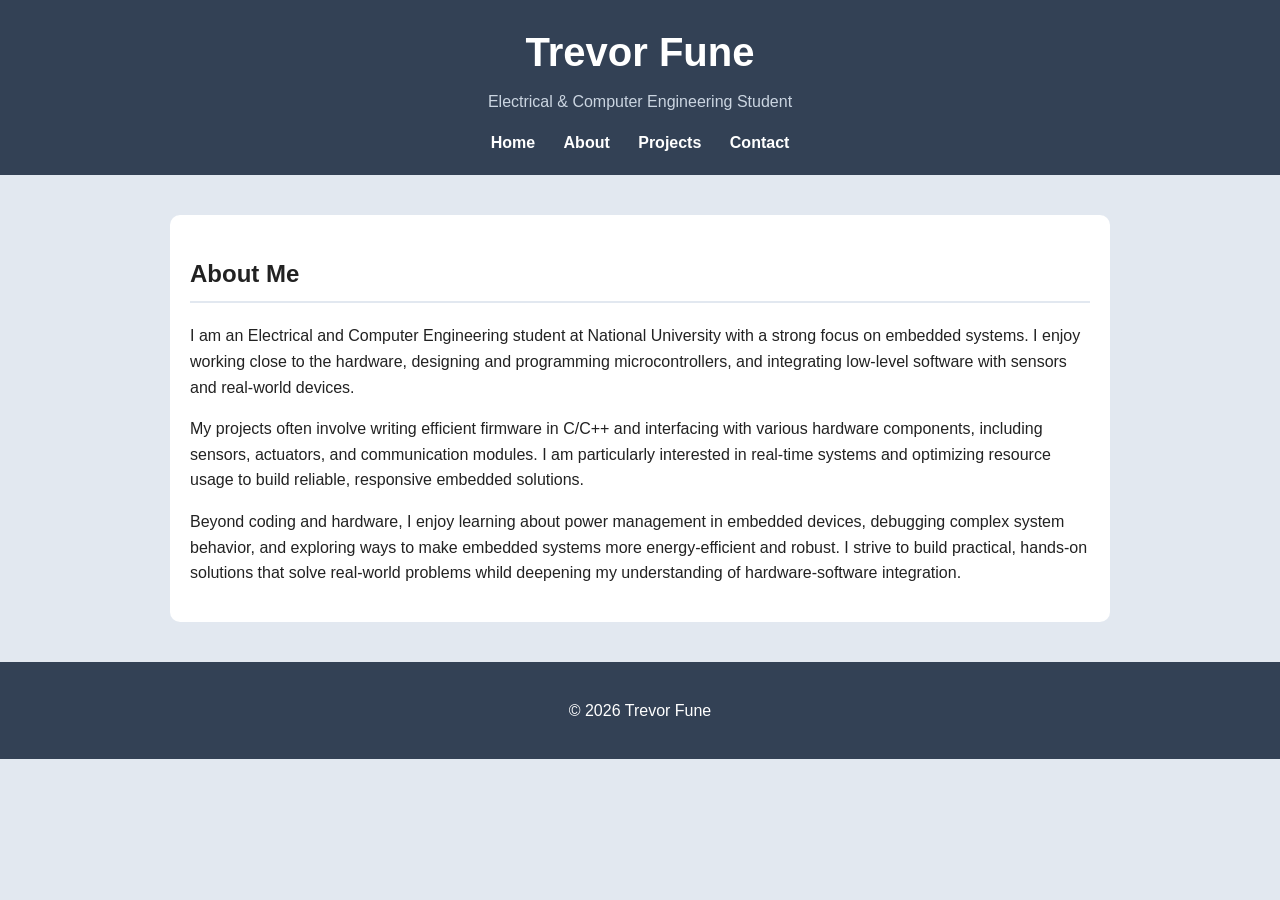
==== about.html @ f22c8fd4 "Initial portfolio website" ====
<!DOCTYPE html>
<html lang="en">
<head>
    <meta charset="UTF-8">
    <meta name="viewport">
    <meta content="width=device-width, initial-scale=1.0">
    <title>Trevor Fune | About</title>
    <link rel="stylesheet" href="style.css">
</head>

<body>
    <header>
        <h1>Trevor Fune</h1>
        <p>Electrical & Computer Engineering Student</p>

        <nav>
            <a href="index.html">Home</a>
            <a href="about.html">About</a>
            <a href="projects.html">Projects</a>
            <a href="contact.html">Contact</a>
        </nav>
    </header>

    <section>
        <h2>About Me</h2>
        <p>
            I am an Electrical and Computer Engineering student at National University with
            a strong focus on embedded systems. I enjoy working close to the hardware, designing
            and programming microcontrollers, and integrating low-level software with sensors
            and real-world devices.
        </p>

        <p>
            My projects often involve writing efficient firmware in C/C++ and interfacing
            with various hardware components, including sensors, actuators, and communication
            modules. I am particularly interested in real-time systems and optimizing resource
            usage to build reliable, responsive embedded solutions.
        </p>

        <p>
            Beyond coding and hardware, I enjoy learning about power management in embedded devices,
            debugging complex system behavior, and exploring ways to make embedded systems more
            energy-efficient and robust. I strive to build practical, hands-on solutions that solve
            real-world problems whild deepening my understanding of hardware-software integration.
        </p>
    </section>

    <footer>
        <p>&copy; 2026 Trevor Fune</p>
    </footer>
</body>
</html>
---- style.css ----
body {
    font-family: Arial, Helvetica, sans-serif;
    margin: 0;
    padding: 0;
    line-height: 1.6;
    background-color: #e2e8f0;
    color: #222
}

header {
    background-color: #334155;
    color: white;
    padding: 20px;
    text-align: center;
}

header h1 {
    margin: 0;
    font-size: 40px;
}

header p {
    margin: 5px 0 15px 0;
    color: #cbd5e1
}

nav {
    margin-top: 10px;
}

nav a {
    color: white;
    text-decoration: none;
    margin: 0 12px;
    font-weight: bold;
}

nav a:hover {
    color: #38bdf8;
}

section {
    max-width: 900px;
    margin: 40px auto;
    padding: 20px;
    background: white;
    border-radius: 10px;
    box-shadow: 0 4px 12px rgpa(0,0,0,0.08);
}

h2 {
    border-bottom: 2px solid #e2e8f0;
    padding-bottom: 8px;
    margin-bottom: 20px;
}

.hero {
    text-align: center;
    padding: 60px 20px;
}

.hero h1 {
    font-size: 34px;
    margin-bottom: 10px;
}

.hero p {
    font-size: 18px;
    color: #475569;
    max-width: 700px;
    margin: 0 auto 20px auto;
}

.hero a {
    display: inline-block;
    margin: 10px;
    padding: 10px 16px;
    background: #2563eb;
    color: white;
    text-decoration: none;
    border-radius: 6px;
}

.project {
    padding: 15px;
    margin-bottom: 15px;
    border: 1px solid #334155;
    border-radius: 8px;
    transition: transform 0.2s ease, box-shadow 0.2s ease;
}

.project:hover {
    transform: translateY(-3px);
    box-shadow: 0 6px 16px rgba(0,0,0,0.1);
}

.project h3 {
    margin-top: 0;
}

.project a {
    color: #2563eb;
    text-decoration: none;
    font-weight: bold;
}

.project a:hover {
    text-decoration: underline;
}

a {
    color: #2563eb;
}

img {
    max-width: 100%;
    border-radius: 8px;
    margin-top: 10px;
}

ul {
    padding-left: 20px;
}

footer {
    text-align: center;
    padding: 20px;
    background-color: #334155;
    color: white;
    margin-top: 40px;
}
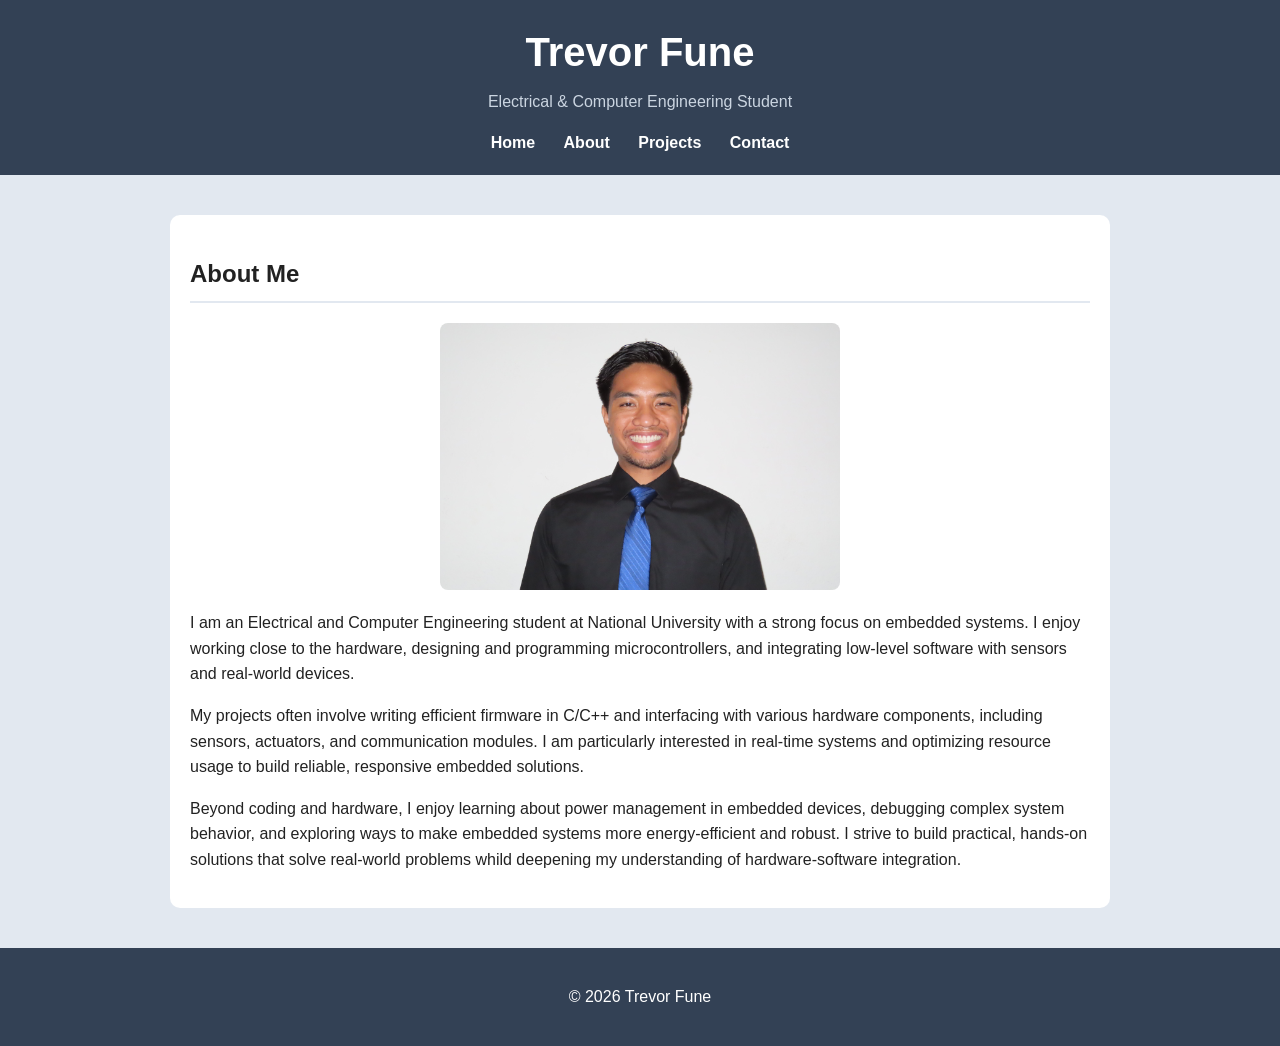
==== commit 835e9ea6: "Add headshot" ====
--- a/about.html
+++ b/about.html
@@ -23,6 +23,10 @@
 
     <section>
         <h2>About Me</h2>
+        <p>
+            <img src="images/headshot.jpg" alt="Fune-Trevor-Headshot" width="400">
+        </p>
+        
         <p>
             I am an Electrical and Computer Engineering student at National University with
             a strong focus on embedded systems. I enjoy working close to the hardware, designing
--- a/style.css
+++ b/style.css
@@ -115,7 +115,8 @@
 img {
     max-width: 100%;
     border-radius: 8px;
-    margin-top: 10px;
+    display: block;
+    margin: 20px auto;
 }
 
 ul {
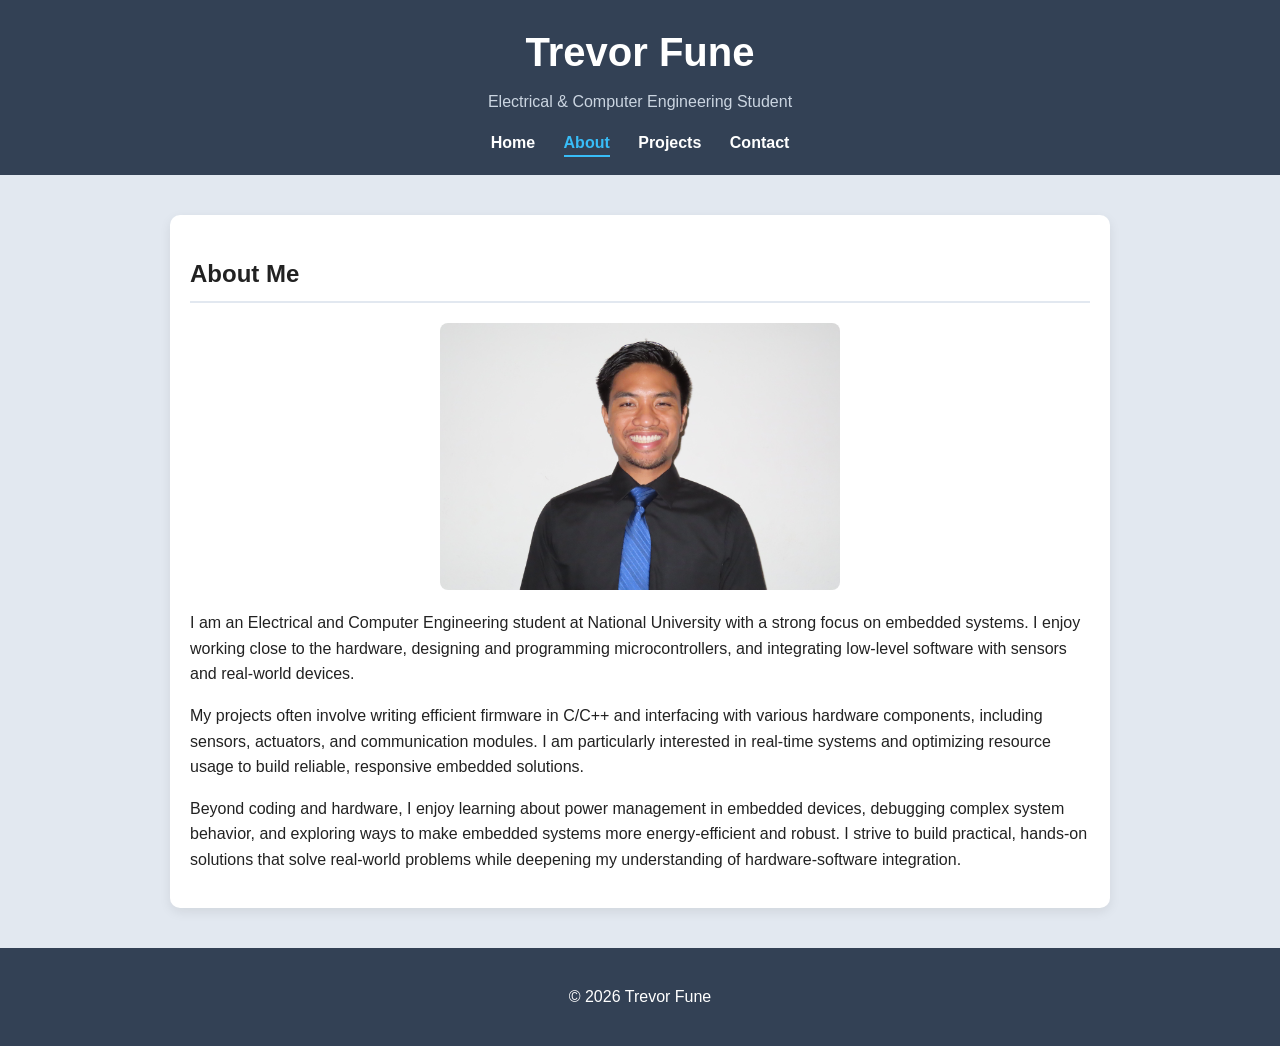
==== commit 7053fcc9: "Improve portfolio website styling and button consistency" ====
--- a/about.html
+++ b/about.html
@@ -2,8 +2,7 @@
 <html lang="en">
 <head>
     <meta charset="UTF-8">
-    <meta name="viewport">
-    <meta content="width=device-width, initial-scale=1.0">
+    <meta name="viewport" content="width=device-width, initial-scale=1.0">
     <title>Trevor Fune | About</title>
     <link rel="stylesheet" href="style.css">
 </head>
@@ -15,7 +14,7 @@
 
         <nav>
             <a href="index.html">Home</a>
-            <a href="about.html">About</a>
+            <a href="about.html" class="active">About</a>
             <a href="projects.html">Projects</a>
             <a href="contact.html">Contact</a>
         </nav>
@@ -45,7 +44,7 @@
             Beyond coding and hardware, I enjoy learning about power management in embedded devices,
             debugging complex system behavior, and exploring ways to make embedded systems more
             energy-efficient and robust. I strive to build practical, hands-on solutions that solve
-            real-world problems whild deepening my understanding of hardware-software integration.
+            real-world problems while deepening my understanding of hardware-software integration.
         </p>
     </section>
 
--- a/style.css
+++ b/style.css
@@ -4,7 +4,7 @@
     padding: 0;
     line-height: 1.6;
     background-color: #e2e8f0;
-    color: #222
+    color: #222;
 }
 
 header {
@@ -21,7 +21,7 @@
 
 header p {
     margin: 5px 0 15px 0;
-    color: #cbd5e1
+    color: #cbd5e1;
 }
 
 nav {
@@ -33,6 +33,13 @@
     text-decoration: none;
     margin: 0 12px;
     font-weight: bold;
+    transition: color 0.2s ease;
+}
+
+nav a.active {
+    color: #38bdf8;
+    border-bottom: 2px solid #38bdf8;
+    padding-bottom: 4px;
 }
 
 nav a:hover {
@@ -45,7 +52,7 @@
     padding: 20px;
     background: white;
     border-radius: 10px;
-    box-shadow: 0 4px 12px rgpa(0,0,0,0.08);
+    box-shadow: 0 4px 12px rgba(0,0,0,0.08);
 }
 
 h2 {
@@ -71,14 +78,31 @@
     margin: 0 auto 20px auto;
 }
 
-.hero a {
+.button {
     display: inline-block;
-    margin: 10px;
-    padding: 10px 16px;
-    background: #2563eb;
+    padding: 8px 14px;
+    background: #334155;
     color: white;
     text-decoration: none;
     border-radius: 6px;
+    font-weight: bold;
+    transition: background-color 0.2s ease;
+}
+
+.button:hover {
+    background-color: #0369a1;
+    color: white;
+}
+
+.hero .button {
+    padding: 10px 16px;
+    margin: 10px;
+}
+
+.project-grid {
+    display: grid;
+    grid-template-columns: repeat(auto-fit, minmax(280px, 1fr));
+    gap: 20px;
 }
 
 .project {
@@ -98,17 +122,43 @@
     margin-top: 0;
 }
 
-.project a {
+.project a:not(.button) {
+    color: #1e3a8a;
+    text-decoration: none;
+    font-weight: bold;
+}
+
+.project a:not(.button):hover {
     color: #2563eb;
-    text-decoration: none;
-    font-weight: bold;
-}
-
-.project a:hover {
     text-decoration: underline;
 }
 
+.project img {
+    width: 100%;
+    max-width: 400px;
+}
+
+.tags {
+    margin-top: 12px;
+    margin-bottom: 12px;
+}
+
+.tags span {
+    display: inline-block;
+    background-color: #e0f2fe;
+    color: #0369a1;
+    font-size: 14px;
+    font-weight: bold;
+    padding: 5px 10px;
+    margin: 4px 4px 4px 0;
+    border-radius: 999px;
+}
+
 a {
+    color: #1e3a8a;
+}
+
+a:hover {
     color: #2563eb;
 }
 
@@ -129,4 +179,32 @@
     background-color: #334155;
     color: white;
     margin-top: 40px;
+}
+
+@media (max-width: 600px) {
+    header h1 {
+        font-size: 32px;
+    }
+
+    nav a {
+        display: block;
+        margin: 8px 0;
+    }
+
+    section {
+        margin: 20px 12px;
+        padding: 18px;
+    }
+
+    .hero {
+        padding: 40px 20px;
+    }
+
+    .hero h1 {
+        font-size: 28px;
+    }
+
+    .hero p {
+        font-size: 16px;
+    }
 }
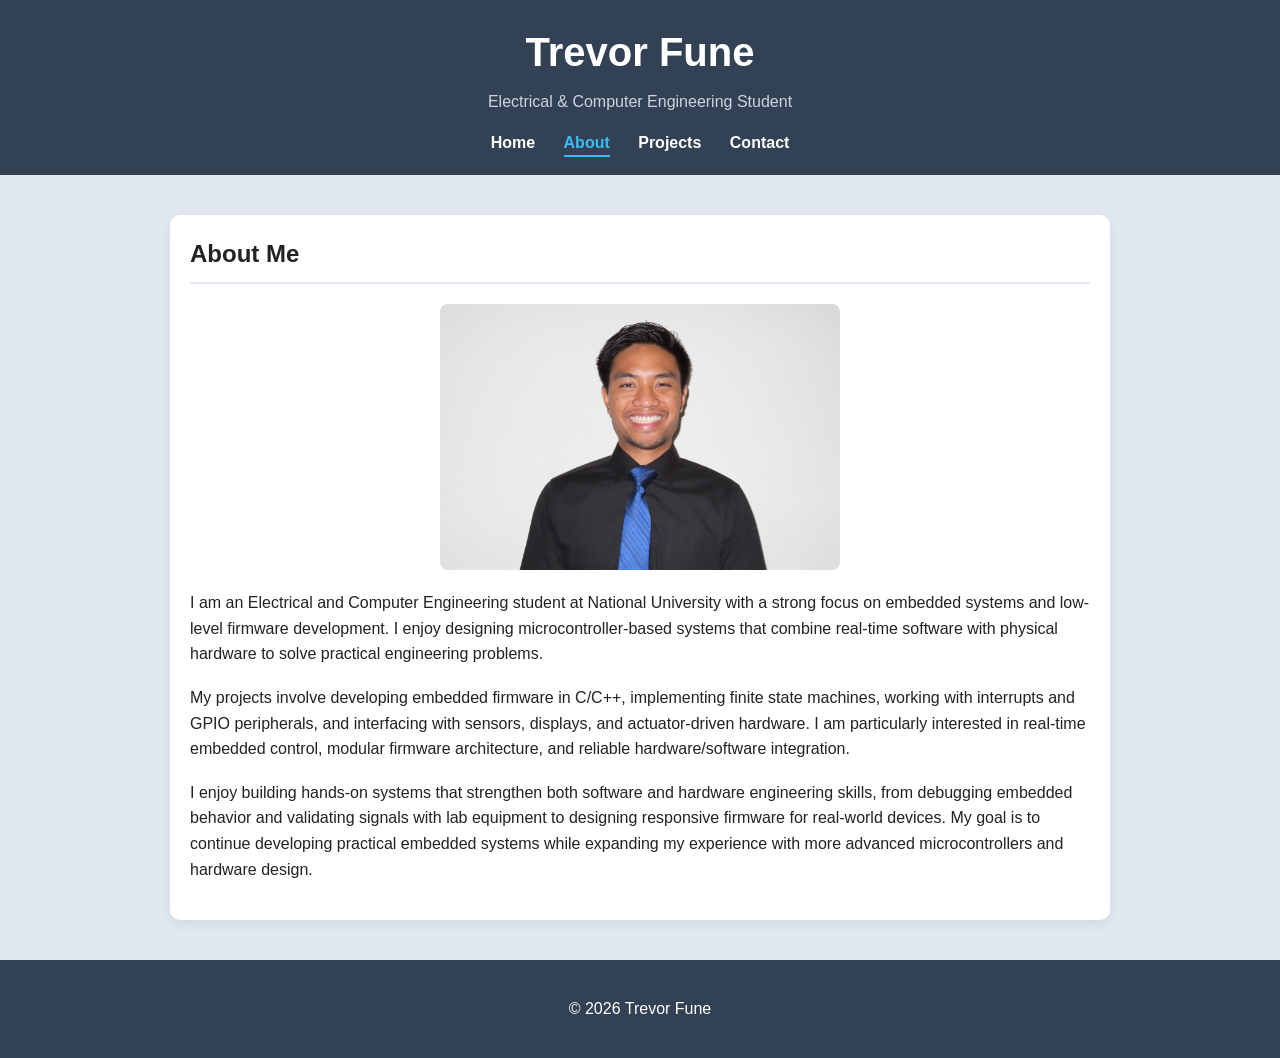
==== commit 3c5f681d: "Improve portfolio homepage and project page content" ====
--- a/about.html
+++ b/about.html
@@ -27,24 +27,26 @@
         </p>
         
         <p>
-            I am an Electrical and Computer Engineering student at National University with
-            a strong focus on embedded systems. I enjoy working close to the hardware, designing
-            and programming microcontrollers, and integrating low-level software with sensors
-            and real-world devices.
+            I am an Electrical and Computer Engineering student at National University
+            with a strong focus on embedded systems and low-level firmware development.
+            I enjoy designing microcontroller-based systems that combine real-time software
+            with physical hardware to solve practical engineering problems.
         </p>
 
         <p>
-            My projects often involve writing efficient firmware in C/C++ and interfacing
-            with various hardware components, including sensors, actuators, and communication
-            modules. I am particularly interested in real-time systems and optimizing resource
-            usage to build reliable, responsive embedded solutions.
+            My projects involve developing embedded firmware in C/C++, implementing
+            finite state machines, working with interrupts and GPIO peripherals,
+            and interfacing with sensors, displays, and actuator-driven hardware.
+            I am particularly interested in real-time embedded control, modular firmware
+            architecture, and reliable hardware/software integration.
         </p>
 
         <p>
-            Beyond coding and hardware, I enjoy learning about power management in embedded devices,
-            debugging complex system behavior, and exploring ways to make embedded systems more
-            energy-efficient and robust. I strive to build practical, hands-on solutions that solve
-            real-world problems while deepening my understanding of hardware-software integration.
+            I enjoy building hands-on systems that strengthen both software and hardware
+            engineering skills, from debugging embedded behavior and validating signals
+            with lab equipment to designing responsive firmware for real-world devices.
+            My goal is to continue developing practical embedded systems while expanding
+            my experience with more advanced microcontrollers and hardware design.
         </p>
     </section>
 
--- a/style.css
+++ b/style.css
@@ -55,6 +55,10 @@
     box-shadow: 0 4px 12px rgba(0,0,0,0.08);
 }
 
+section h2:first-child {
+    margin-top: 0;
+}
+
 h2 {
     border-bottom: 2px solid #e2e8f0;
     padding-bottom: 8px;
@@ -80,7 +84,7 @@
 
 .button {
     display: inline-block;
-    padding: 8px 14px;
+    padding: 6px 12px;
     background: #334155;
     color: white;
     text-decoration: none;
@@ -99,9 +103,16 @@
     margin: 10px;
 }
 
+.project-links {
+    display: flex;
+    gap: 14px;
+    margin: 25px 0;
+    flex-wrap: wrap;
+}
+
 .project-grid {
-    display: grid;
-    grid-template-columns: repeat(auto-fit, minmax(280px, 1fr));
+    display: flex;
+    flex-direction: column;
     gap: 20px;
 }
 
@@ -120,6 +131,21 @@
 
 .project h3 {
     margin-top: 0;
+    border-bottom: none;
+    padding-bottom: 0;
+    margin-bottom: 12px;
+}
+
+section h3 {
+    margin-top: 40px;
+    margin-bottom: 12px;
+    padding-bottom: 4px;
+    border-bottom: 2px solid #e2e8f0;
+    color: #334155;
+}
+
+section p, section ul {
+    margin-bottom: 18px;
 }
 
 .project a:not(.button) {
@@ -129,13 +155,39 @@
 }
 
 .project a:not(.button):hover {
-    color: #2563eb;
+    color: #0369a1;
     text-decoration: underline;
 }
 
 .project img {
     width: 100%;
     max-width: 400px;
+}
+
+.focus-grid {
+    display: flex;
+    gap: 20px;
+}
+
+.focus-card {
+    flex: 1;
+    padding: 18px;
+    border: 1px solid #cbd5e1;
+    border-radius: 8px;
+    background-color: #f8fafc;
+}
+
+.focus-card h3 {
+    margin-top: 0;
+    margin-bottom: 10px;
+    padding-bottom: 0;
+    border-bottom: none;
+    color: #1e293b;
+}
+
+.focus-card p {
+    margin-bottom: 0;
+    color: #475569;
 }
 
 .tags {
@@ -159,7 +211,7 @@
 }
 
 a:hover {
-    color: #2563eb;
+    color: #0369a1;
 }
 
 img {
@@ -173,6 +225,49 @@
     padding-left: 20px;
 }
 
+.carousel {
+    position: relative;
+    width: fit-content;
+    margin: 20px auto;
+}
+
+.carousel img {
+    width: auto;
+    max-width: 100%;
+    max-height: 420px;
+    height: auto;
+    display: block;
+    margin: 0 auto;
+    object-fit: contain;
+}
+
+.carousel-button {
+    position: absolute;
+    top: 50%;
+    transform: translateY(-50%);
+    background-color: #334155;
+    color: white;
+    border: none;
+    padding: 10px 14px;
+    border-radius: 50%;
+    font-size: 22px;
+    font-weight: bold;
+    cursor: pointer;
+    opacity: 0.85;
+}
+
+.carousel-button:hover {
+    background-color: #0369a1;
+}
+
+.carousel-button.prev {
+    left: 12px;
+}
+
+.carousel-button.next {
+    right: 12px;
+}
+
 footer {
     text-align: center;
     padding: 20px;
@@ -207,4 +302,17 @@
     .hero p {
         font-size: 16px;
     }
+
+    .project-links {
+        flex-direction: column;
+        align-items: stretch;
+    }
+
+    .project-links .button {
+        text-align: center;
+    }
+
+    .focus-grid {
+        flex-direction: column;
+    }
 }
